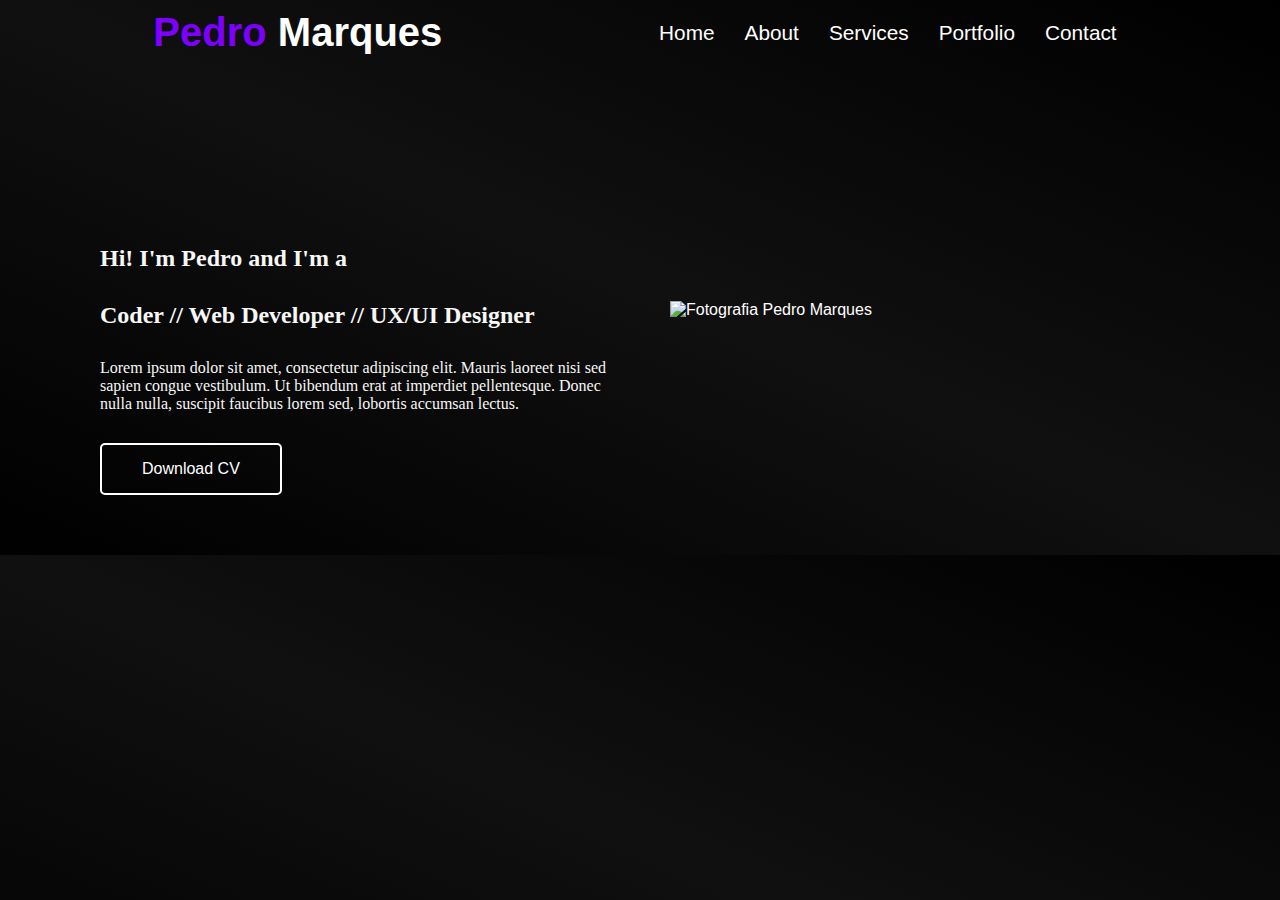
==== index.html @ 18a54204 "Website update, added imgs and a stylesheet" ====
<!DOCTYPE html>
<html lang="en">
<head>
    <meta charset="UTF-8">
    <meta http-equiv="X-UA-Compatible" content="ie=edge">
    <meta name="viewport" content="width=device-width, initial-scale=1.0">
    <link rel="stylesheet" href="assets/css/styles.css">
    <title>Portfolio Project</title>
</head>
<body>
    <header>
        <h1>Pedro <span>Marques</span></h1>
        <nav>
            <ul class="primary-nav">
                <li><a href="#home">Home</a></li>
                <li><a href="#about">About</a></li>
                <li><a href="#services">Services</a></li>
                <li><a href="#portfolio">Portfolio</a></li>
                <li><a href="#contact">Contact</a></li>
            </ul>
        </nav>
    </header>
    <section aria-label="section de download do currículo" class="section-div">
        <div>
            <h2>Hi! I'm Pedro and I'm a</h2>
            <h2 class="writing">Coder // Web Developer // UX/UI Designer</h2>
            <p>Lorem ipsum dolor sit amet, consectetur adipiscing elit. Mauris laoreet nisi sed sapien congue vestibulum. 
                Ut bibendum erat at imperdiet pellentesque. Donec nulla nulla, suscipit faucibus lorem sed, lobortis accumsan lectus.</p> 
            <a href="#">Download CV</a>   
        </div>
        <img src="assets/img/foto CV.png" alt="Fotografia Pedro Marques">
    </section>

    <script src="script.js"></script>
</body>
</html>
---- assets/css/styles.css ----
* {
    margin: 0;
    padding: 0;
    font-family: 'Poppins', sans-serif;
    box-sizing: border-box;
    list-style: none;
    text-decoration: none;
}

body {
    max-width: 1200px;
    margin: 0 auto;
    background: rgb(0,0,0);
    background: linear-gradient(to right top, rgba(0,0,0,1) 0%, rgba(16,16,16,1) 50%, rgba(0,0,0,1) 100%);
    color: #fff;
}

/* HEADER */

header{
    padding: 10px;
    display: flex;
    align-items: center;
    justify-content: space-around;
}

header h1 {
    color: rgb(125, 0, 255);
    font-size: 2.5rem;
}

header span {
    color: #fff;
}

header .primary-nav {
    display: flex;
    gap: 10px;
    align-items: center;

}

header .primary-nav li a {
    padding: 10px;
    color: #fff;
    font-size: 1.3rem;
}

/* CV DOWNLOAD */

.section-div {
    display: grid;
    grid-template-columns: 1fr 1fr;
    justify-content: space-around;
    align-items: center;
    gap: 60px;
    padding: 60px;
}

.section-div div {
margin-top: 120px;
align-self: start;
display: grid;
    gap: 30px;

}

.section-div div h2{
    font-family: 'Poppins';
    font-weight: 600;
    color: #f7f7f7;
}

.section-div div p{
    font-family: 'Poppins';
    font-weight: 200;
    color: #f7f7f7;
}

.section-div div a {
    justify-self: start;
    color: #fff;
    padding: 15px 40px;
    border-radius: 5px;
    border: 2px solid white;
}

.section-div img{
    max-width: 100%;
}
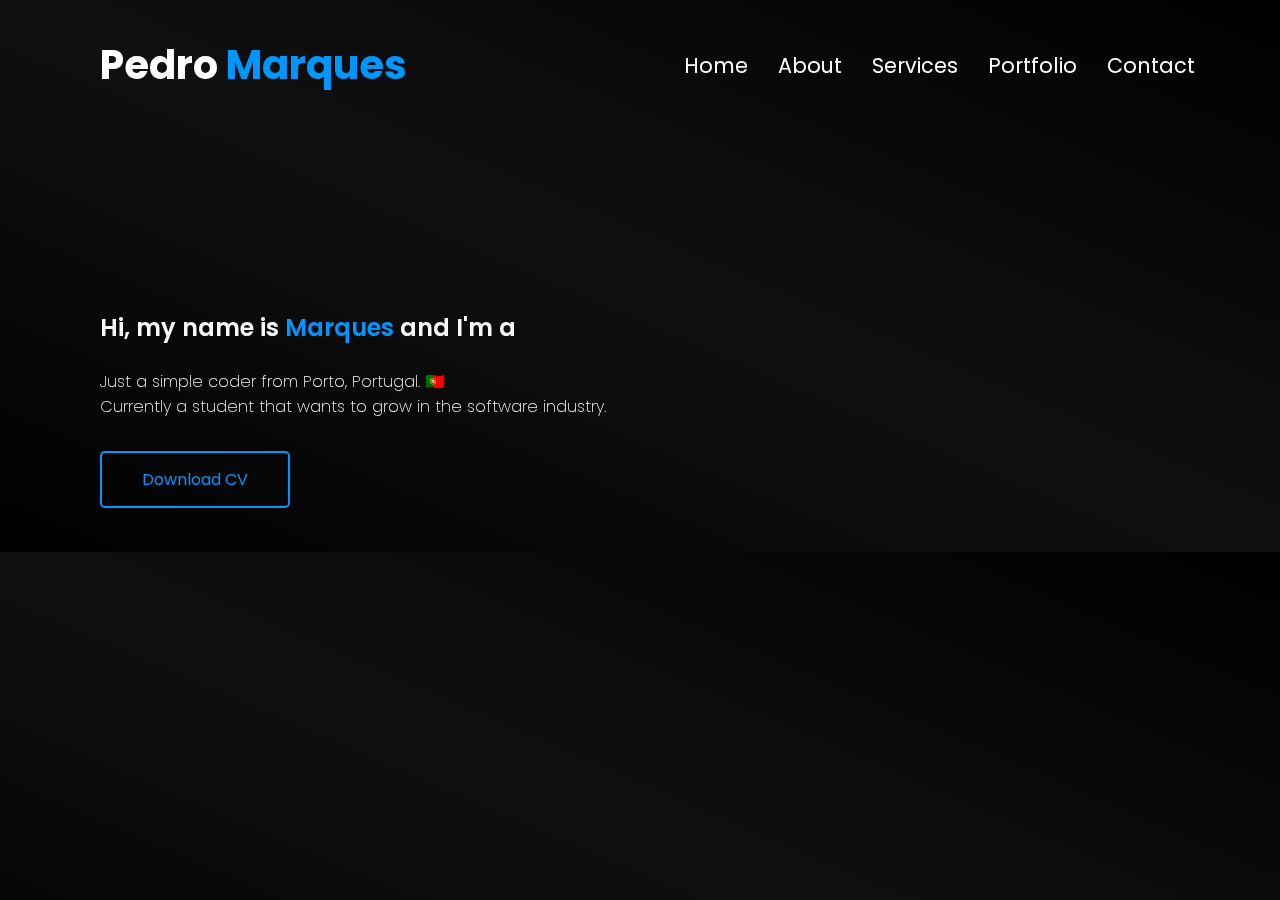
==== commit 7a5e5cf7: "updated website" ====
--- a/index.html
+++ b/index.html
@@ -8,6 +8,7 @@
     <title>Portfolio Project</title>
 </head>
 <body>
+<section class="hidden">
     <header>
         <h1>Pedro <span>Marques</span></h1>
         <nav>
@@ -20,17 +21,36 @@
             </ul>
         </nav>
     </header>
+<section>
+    <section class="hidden">
     <section aria-label="section de download do currículo" class="section-div">
         <div>
-            <h2>Hi! I'm Pedro and I'm a</h2>
-            <h2 class="writing">Coder // Web Developer // UX/UI Designer</h2>
-            <p>Lorem ipsum dolor sit amet, consectetur adipiscing elit. Mauris laoreet nisi sed sapien congue vestibulum. 
-                Ut bibendum erat at imperdiet pellentesque. Donec nulla nulla, suscipit faucibus lorem sed, lobortis accumsan lectus.</p> 
+            <h2>Hi, my name is <span>Marques</span> and I'm a</h2>
+            <span id="writing"></span>
+            <p>Just a simple coder from Porto, Portugal. 🇵🇹 <br>Currently a student that wants to grow in the software industry.</p> 
             <a href="#">Download CV</a>   
         </div>
-        <img src="assets/img/foto CV.png" alt="Fotografia Pedro Marques">
+        <img src="assets/img/foto CV.png" alt="">
+    </section>
+    </section>
+    
+    <section>
+        <div class="aboutme">
+        </div>
+        
     </section>
 
-    <script src="script.js"></script>
+    <script src="assets/js/script.js"></script>
+    <script src="https://unpkg.com/typed.js@2.0.16/dist/typed.umd.js"></script>
+    <script>
+        var typed = new Typed('#writing', {
+        // Waits 1000ms after typing "First"
+        strings: ['Junior FullStack Developer', 'Freelancer', 'Student'],
+        typeSpeed: 100,
+        backSpeed: 100,
+        backDelay: 2500,
+        loop: true,
+        });
+    </script>   
 </body>
 </html>--- a/assets/css/styles.css
+++ b/assets/css/styles.css
@@ -1,3 +1,5 @@
+@import url('https://fonts.googleapis.com/css2?family=Gabarito&family=Poppins&display=swap');
+
 * {
     margin: 0;
     padding: 0;
@@ -18,26 +20,25 @@
 /* HEADER */
 
 header{
-    padding: 10px;
+    padding: 35px;
     display: flex;
     align-items: center;
-    justify-content: space-around;
+    justify-content: space-between ;
 }
 
 header h1 {
-    color: rgb(125, 0, 255);
     font-size: 2.5rem;
+    margin-left: 25px;
 }
 
 header span {
-    color: #fff;
+    color: rgb(0, 150, 255);
 }
 
 header .primary-nav {
     display: flex;
     gap: 10px;
     align-items: center;
-
 }
 
 header .primary-nav li a {
@@ -46,7 +47,7 @@
     font-size: 1.3rem;
 }
 
-/* CV DOWNLOAD */
+/*SECTION DIV CV DOWNLOAD */
 
 .section-div {
     display: grid;
@@ -58,11 +59,10 @@
 }
 
 .section-div div {
-margin-top: 120px;
-align-self: start;
-display: grid;
+    margin-top: 120px;
+    align-self: start;
+    display: flexbox;
     gap: 30px;
-
 }
 
 .section-div div h2{
@@ -71,20 +71,69 @@
     color: #f7f7f7;
 }
 
+.section-div div span{
+    font-family: 'Poppins';
+    font-weight: 600;
+    font-size: 24px;
+    color: #f7f7f7;
+}
+
 .section-div div p{
     font-family: 'Poppins';
     font-weight: 200;
     color: #f7f7f7;
+    margin-top: 1.5rem;
+    margin-bottom: 3rem;
 }
 
 .section-div div a {
     justify-self: start;
-    color: #fff;
+    color: rgb(0, 150, 255);
     padding: 15px 40px;
     border-radius: 5px;
-    border: 2px solid white;
+    border: 2px solid rgb(0, 150, 255);
 }
 
 .section-div img{
-    max-width: 100%;
+    max-width: 120%;
+}
+
+.section-div div span{
+    color: rgb(0, 150, 255);
+}
+
+
+.hidden {
+    opacity: 0;
+    filter: blur(5px);
+    transform: translateX(-100%);
+    transition: all 1s;
+}
+
+.show{
+    opacity: 1;
+    filter: blur(0);
+    transform: translateX(0);
+}
+
+.o-caralho{
+    position: absolute;
+    top: 0;
+    left: 0;
+    width: 100vw;
+    height: 100vh;
+    background-color: #fff;
+    z-index: 998;
+}
+
+.o-caralho img{
+    width: 100%;
+    height: 100%;
+    z-index: 998;
+}
+
+.o-caralho h1{
+    position: absolute;
+    margin: auto;
+    z-index: 999;
 }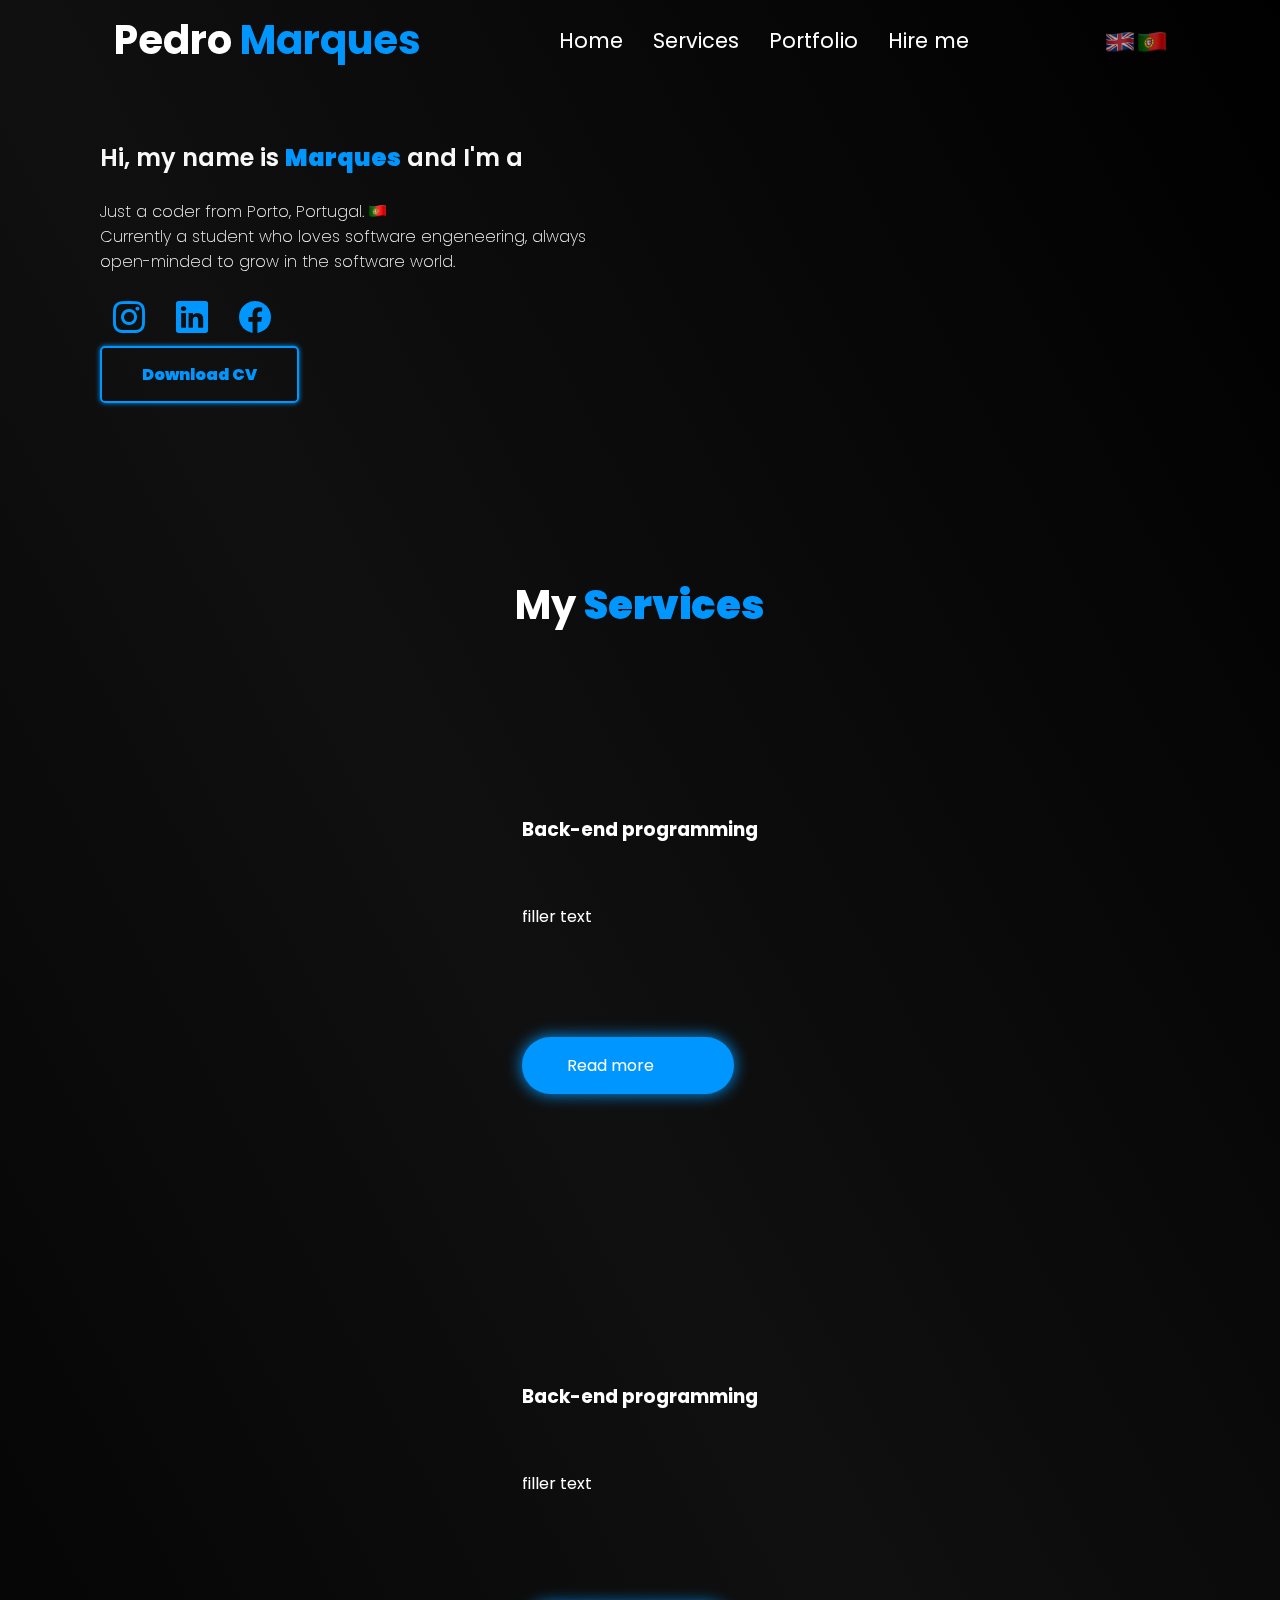
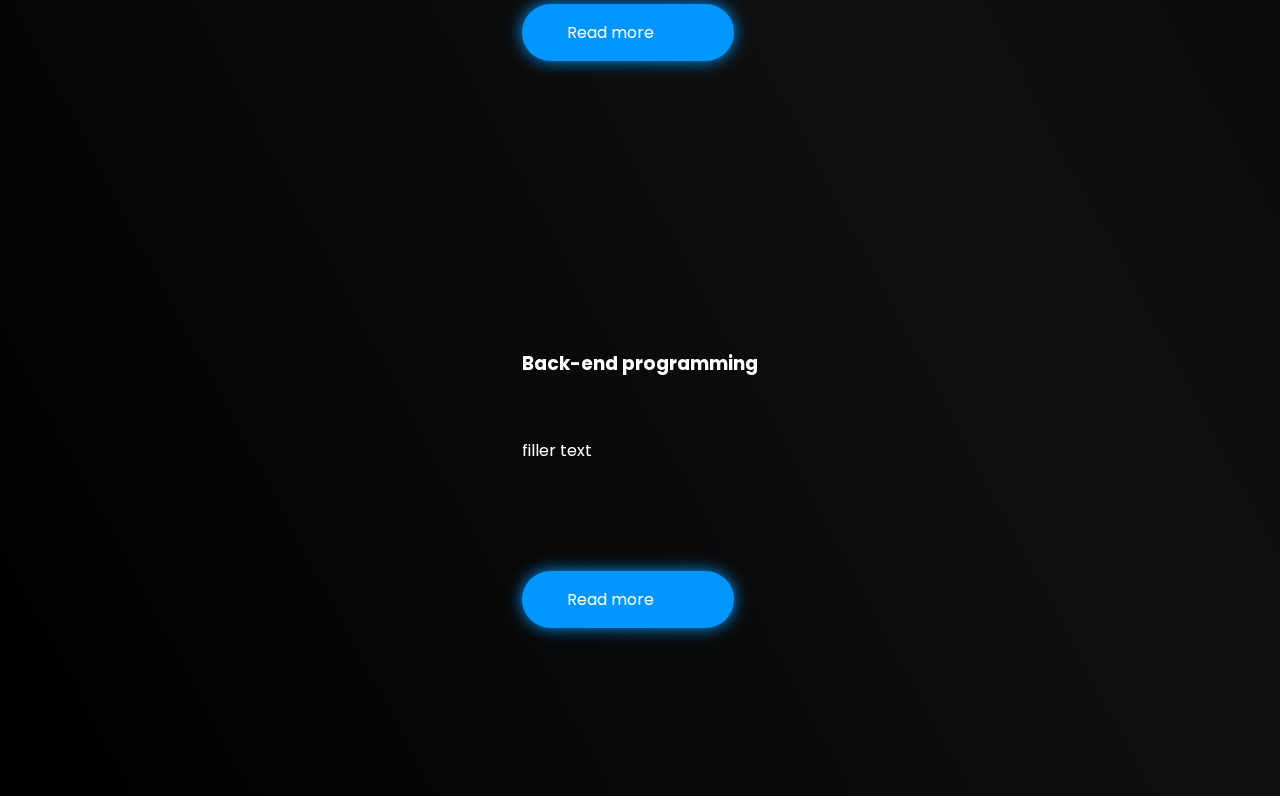
==== commit 376ec3e8: "finished hero section, started services section" ====
--- a/index.html
+++ b/index.html
@@ -5,39 +5,71 @@
     <meta http-equiv="X-UA-Compatible" content="ie=edge">
     <meta name="viewport" content="width=device-width, initial-scale=1.0">
     <link rel="stylesheet" href="assets/css/styles.css">
+    <link rel="stylesheet" href="https://cdn.jsdelivr.net/npm/bootstrap-icons@1.11.1/font/bootstrap-icons.css">
     <title>Portfolio Project</title>
 </head>
 <body>
 <section class="hidden">
     <header>
+        </div>  
         <h1>Pedro <span>Marques</span></h1>
         <nav>
             <ul class="primary-nav">
                 <li><a href="#home">Home</a></li>
-                <li><a href="#about">About</a></li>
                 <li><a href="#services">Services</a></li>
                 <li><a href="#portfolio">Portfolio</a></li>
-                <li><a href="#contact">Contact</a></li>
+                <li><a href="#hireme">Hire me</a></li>
             </ul>
         </nav>
+        <div class="lang">
+                <a href="index.html"><img class="flaggb" src="assets/img/flaguk.png" alt=""></a>
+                <a href="index.html"><img class="flagpt" src="assets/img/flagpt.png" alt=""></a>
+        </div>
     </header>
-<section>
     <section class="hidden">
-    <section aria-label="section de download do currículo" class="section-div">
-        <div>
-            <h2>Hi, my name is <span>Marques</span> and I'm a</h2>
-            <span id="writing"></span>
-            <p>Just a simple coder from Porto, Portugal. 🇵🇹 <br>Currently a student that wants to grow in the software industry.</p> 
-            <a href="#">Download CV</a>   
+        <section aria-label="section de download do currículo" class="section-div">
+            <div class="lefttext">
+                <h2>Hi, my name is <span>Marques</span> and I'm a</h2>
+                <span id="writing"></span>
+                <p>Just a coder from Porto, Portugal. <img src="assets/img/flagpt.png" alt="" class="flagpt">
+                <br>Currently a student who loves software engeneering, always open-minded to grow in the software world.</p>
+                <div class="socials">
+                    <a href=""><i style="font-size: 2rem;" class="bi bi-instagram"></i></a>
+                    <a href=""><i style="font-size: 2rem;" class="bi bi-linkedin"></i></a>
+                    <a href=""><i style="font-size: 2rem;" class="bi bi-facebook"></i></a>
+                </div>
+                <div class="cvdownload">
+                    <a href="#">Download CV</a>   
+                </div>
+            </div>
+            <img src="assets/img/foto CV.png" alt="">
+        </section>
+    </section>
+    <section class="hidden" id="services">
+        <h1>My <span>Services</span></h1>
+
+        <div class="services-container">
+            <div class="services-box">
+                <i class="bx bx-bar-chart-alt"></i>
+                <h3>Back-end programming</h3>
+                <p>filler text</p>
+                <a href="#" class="btn">Read more</a>
+            </div>
+            
+            <div class="services-box">
+                <i class="bx bx-bar-chart-alt"></i>
+                <h3>Back-end programming</h3>
+                <p>filler text</p>
+                <a href="#" class="btn">Read more</a>
+            </div>
+            
+            <div class="services-box">
+                <i class="bx bx-bar-chart-alt"></i>
+                <h3>Back-end programming</h3>
+                <p>filler text</p>
+                <a href="#" class="btn">Read more</a>
+            </div>
         </div>
-        <img src="assets/img/foto CV.png" alt="">
-    </section>
-    </section>
-    
-    <section>
-        <div class="aboutme">
-        </div>
-        
     </section>
 
     <script src="assets/js/script.js"></script>
--- a/assets/css/styles.css
+++ b/assets/css/styles.css
@@ -20,15 +20,36 @@
 /* HEADER */
 
 header{
-    padding: 35px;
+    padding: 10px;
     display: flex;
     align-items: center;
-    justify-content: space-between ;
-}
+    justify-content: space-around ;
+}
+
+.lang{
+    align-items: center;
+    justify-content: center;
+}
+
+.lang img {
+    margin-top: 10px;
+    height: 20px;
+}
+
+.lang a {
+    opacity: 70%;
+    transition: all 300ms;
+}
+
+.lang a:hover {
+    opacity: 100%;;
+    transition: all 300ms;
+}
+
+
 
 header h1 {
     font-size: 2.5rem;
-    margin-left: 25px;
 }
 
 header span {
@@ -56,15 +77,23 @@
     align-items: center;
     gap: 60px;
     padding: 60px;
-}
-
-.section-div div {
-    margin-top: 120px;
+    margin-bottom: 8rem;
+}
+
+.section-div .socials {
+    margin-top: 20px;
     align-self: start;
     display: flexbox;
     gap: 30px;
 }
 
+.section-div .cvdownload {
+    margin-top: 20px;
+    align-self: start;
+    display: flexbox;
+    gap: 30px;
+}
+
 .section-div div h2{
     font-family: 'Poppins';
     font-weight: 600;
@@ -78,20 +107,33 @@
     color: #f7f7f7;
 }
 
-.section-div div p{
+.section-div p{
     font-family: 'Poppins';
     font-weight: 200;
     color: #f7f7f7;
     margin-top: 1.5rem;
-    margin-bottom: 3rem;
-}
-
-.section-div div a {
+}
+
+.section-div div .flagpt{
+    height: 12px;
+}
+
+.section-div div .cvdownload a {
     justify-self: start;
     color: rgb(0, 150, 255);
     padding: 15px 40px;
     border-radius: 5px;
     border: 2px solid rgb(0, 150, 255);
+    font-weight: 900;
+    box-shadow: 0 0 5px rgb(0, 150, 255);
+}
+
+.socials a {
+    display: inline-flex ;
+    margin-left: 13px;
+    margin-right: 14px;
+    align-self: bottom;
+    color: rgb(0, 150, 255);
 }
 
 .section-div img{
@@ -100,12 +142,13 @@
 
 .section-div div span{
     color: rgb(0, 150, 255);
-}
-
-
+    font-weight: 900;
+}
+
+/* ANIMACAO DE APARECER E DESAPARECER */
 .hidden {
     opacity: 0;
-    filter: blur(5px);
+    filter: blur(15px);
     transform: translateX(-100%);
     transition: all 1s;
 }
@@ -113,27 +156,46 @@
 .show{
     opacity: 1;
     filter: blur(0);
-    transform: translateX(0);
-}
-
-.o-caralho{
-    position: absolute;
-    top: 0;
-    left: 0;
-    width: 100vw;
-    height: 100vh;
-    background-color: #fff;
-    z-index: 998;
-}
-
-.o-caralho img{
-    width: 100%;
-    height: 100%;
-    z-index: 998;
-}
-
-.o-caralho h1{
-    position: absolute;
-    margin: auto;
-    z-index: 999;
+    transform: translateX(0%);
+}
+
+/*SERVICES COLUNA*/
+
+#services div {
+    display: grid;
+    justify-self: center;
+    justify-content: center;
+    align-items: center;
+    gap: 60px;
+    padding: 60px;
+}
+
+#services h1{
+    font-family: 'Poppins';
+    font-size: 40px;
+    font-weight: bolder;
+    color: #fff;
+    text-align: center;
+}
+
+#services span{
+    font-family: 'Poppins';
+    font-weight: bolder;
+    font-size: 40px;
+    color: rgb(0, 150, 255);
+}
+
+#services .box{
+    border: 2px;
+    border-color: #f7f7f7;
+}
+
+.btn {
+    display: inline-block;
+    padding: 1rem 2.8rem;
+    background-color: rgb(0, 150, 255);
+    border-radius: 4rem;
+    box-shadow: 0 0 1rem rgb(0, 150, 255);
+    color: #fff;
+    margin: 3rem 1.5rem 3rem 0;
 }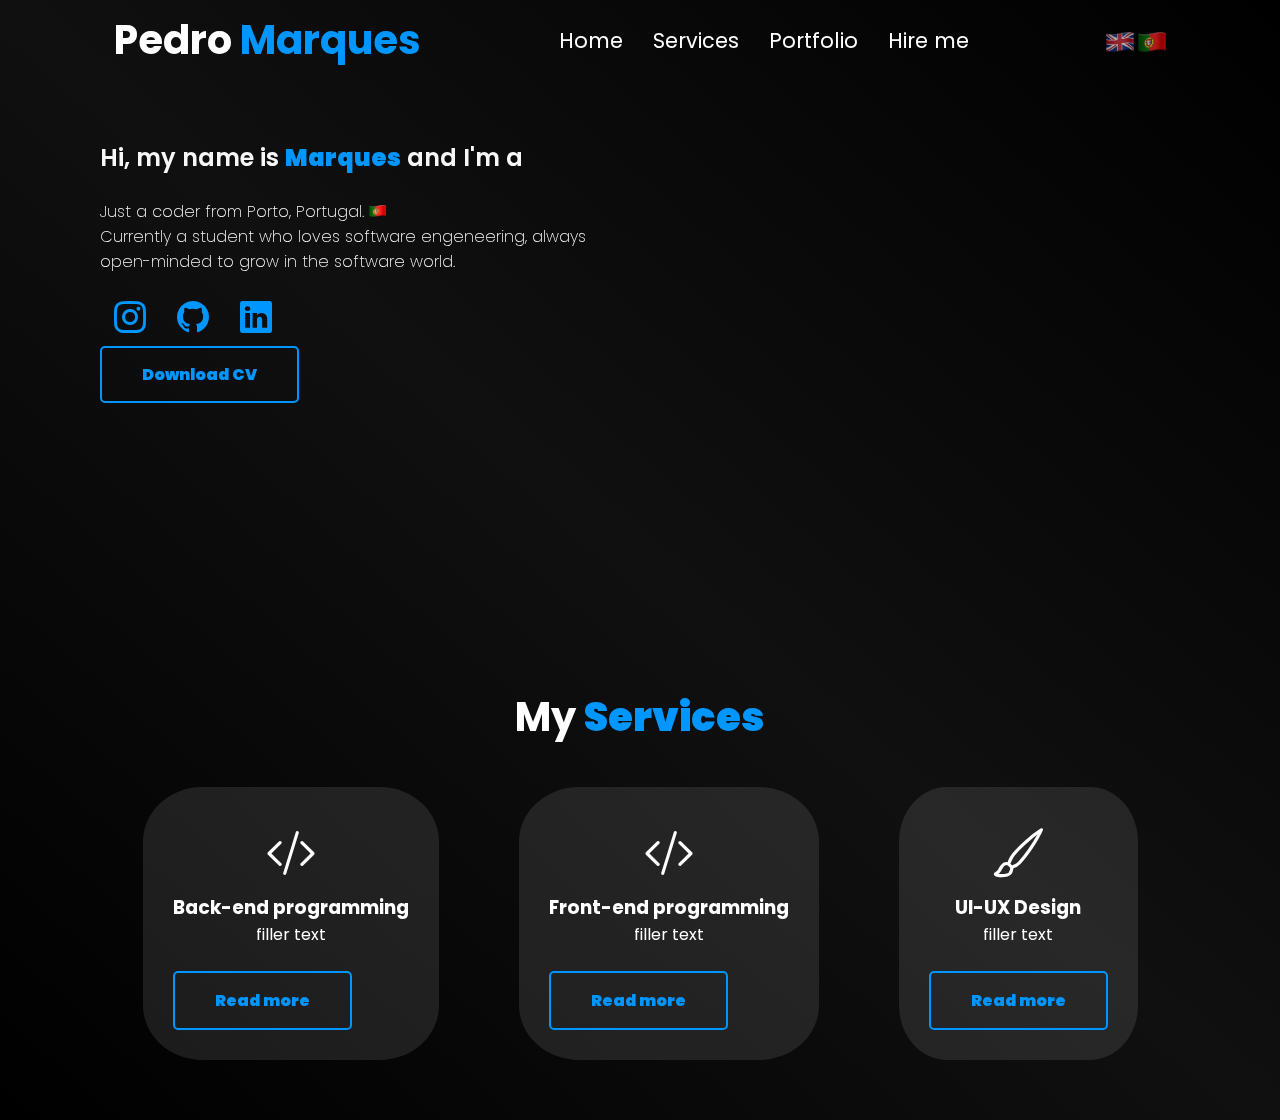
==== commit 491b828d: "new commit" ====
--- a/index.html
+++ b/index.html
@@ -34,9 +34,9 @@
                 <p>Just a coder from Porto, Portugal. <img src="assets/img/flagpt.png" alt="" class="flagpt">
                 <br>Currently a student who loves software engeneering, always open-minded to grow in the software world.</p>
                 <div class="socials">
-                    <a href=""><i style="font-size: 2rem;" class="bi bi-instagram"></i></a>
-                    <a href=""><i style="font-size: 2rem;" class="bi bi-linkedin"></i></a>
-                    <a href=""><i style="font-size: 2rem;" class="bi bi-facebook"></i></a>
+                    <a href=""><i class="bi bi-instagram"></i></a>
+                    <a href=""><i class="bi bi-github"></i></a>
+                    <a href=""><i class="bi bi-linkedin"></i></a>
                 </div>
                 <div class="cvdownload">
                     <a href="#">Download CV</a>   
@@ -50,22 +50,22 @@
 
         <div class="services-container">
             <div class="services-box">
-                <i class="bx bx-bar-chart-alt"></i>
+                <i class="bi bi-code-slash"></i>
                 <h3>Back-end programming</h3>
                 <p>filler text</p>
                 <a href="#" class="btn">Read more</a>
             </div>
             
             <div class="services-box">
-                <i class="bx bx-bar-chart-alt"></i>
-                <h3>Back-end programming</h3>
+                <i class="bi bi-code-slash"></i>
+                <h3>Front-end programming</h3>
                 <p>filler text</p>
                 <a href="#" class="btn">Read more</a>
             </div>
             
             <div class="services-box">
-                <i class="bx bx-bar-chart-alt"></i>
-                <h3>Back-end programming</h3>
+                <i class="bi bi-brush"></i>
+                <h3>UI-UX Design</h3>
                 <p>filler text</p>
                 <a href="#" class="btn">Read more</a>
             </div>
--- a/assets/css/styles.css
+++ b/assets/css/styles.css
@@ -66,6 +66,12 @@
     padding: 10px;
     color: #fff;
     font-size: 1.3rem;
+    transition: .3s;
+}
+
+header .primary-nav li a:hover {
+    color: rgb(0, 150, 255);
+    font-size: 1.5rem;
 }
 
 /*SECTION DIV CV DOWNLOAD */
@@ -77,7 +83,7 @@
     align-items: center;
     gap: 60px;
     padding: 60px;
-    margin-bottom: 8rem;
+    margin-bottom: 20vh;
 }
 
 .section-div .socials {
@@ -125,15 +131,23 @@
     border-radius: 5px;
     border: 2px solid rgb(0, 150, 255);
     font-weight: 900;
-    box-shadow: 0 0 5px rgb(0, 150, 255);
 }
 
 .socials a {
     display: inline-flex ;
-    margin-left: 13px;
-    margin-right: 14px;
+    margin-left: 14px;
+    margin-right: 13px;
     align-self: bottom;
     color: rgb(0, 150, 255);
+}
+
+.socials i{
+    font-size: 2rem;
+}
+
+.socials i:hover {
+    transition: .3s;
+    text-shadow: 1px 1px 10px rgb(0, 150, 255);
 }
 
 .section-div img{
@@ -161,14 +175,14 @@
 
 /*SERVICES COLUNA*/
 
-#services div {
-    display: grid;
+#services{
     justify-self: center;
     justify-content: center;
     align-items: center;
     gap: 60px;
     padding: 60px;
 }
+
 
 #services h1{
     font-family: 'Poppins';
@@ -176,6 +190,7 @@
     font-weight: bolder;
     color: #fff;
     text-align: center;
+    margin-bottom: 40px;
 }
 
 #services span{
@@ -190,12 +205,37 @@
     border-color: #f7f7f7;
 }
 
+.services-container{
+    display: flex;
+    justify-content: center;
+    align-items: center;
+    gap: 5rem;
+}
+
+.services-box{
+    padding: 30px;
+    display: grid ;
+    justify-items: center;
+    justify-content: center;
+    justify-self: center;
+    align-items: center;
+    border-radius: 20%;
+    background: rgba(255, 255, 255, 0.1)
+}
+
+.services-box p{
+    margin-bottom: 1.5rem;
+}
+
+.services-box i{
+    font-size: 50px;
+}
+
 .btn {
-    display: inline-block;
-    padding: 1rem 2.8rem;
-    background-color: rgb(0, 150, 255);
-    border-radius: 4rem;
-    box-shadow: 0 0 1rem rgb(0, 150, 255);
-    color: #fff;
-    margin: 3rem 1.5rem 3rem 0;
+    justify-self: start;
+    color: rgb(0, 150, 255);
+    padding: 15px 40px;
+    border-radius: 5px;
+    border: 2px solid rgb(0, 150, 255);
+    font-weight: 900;
 }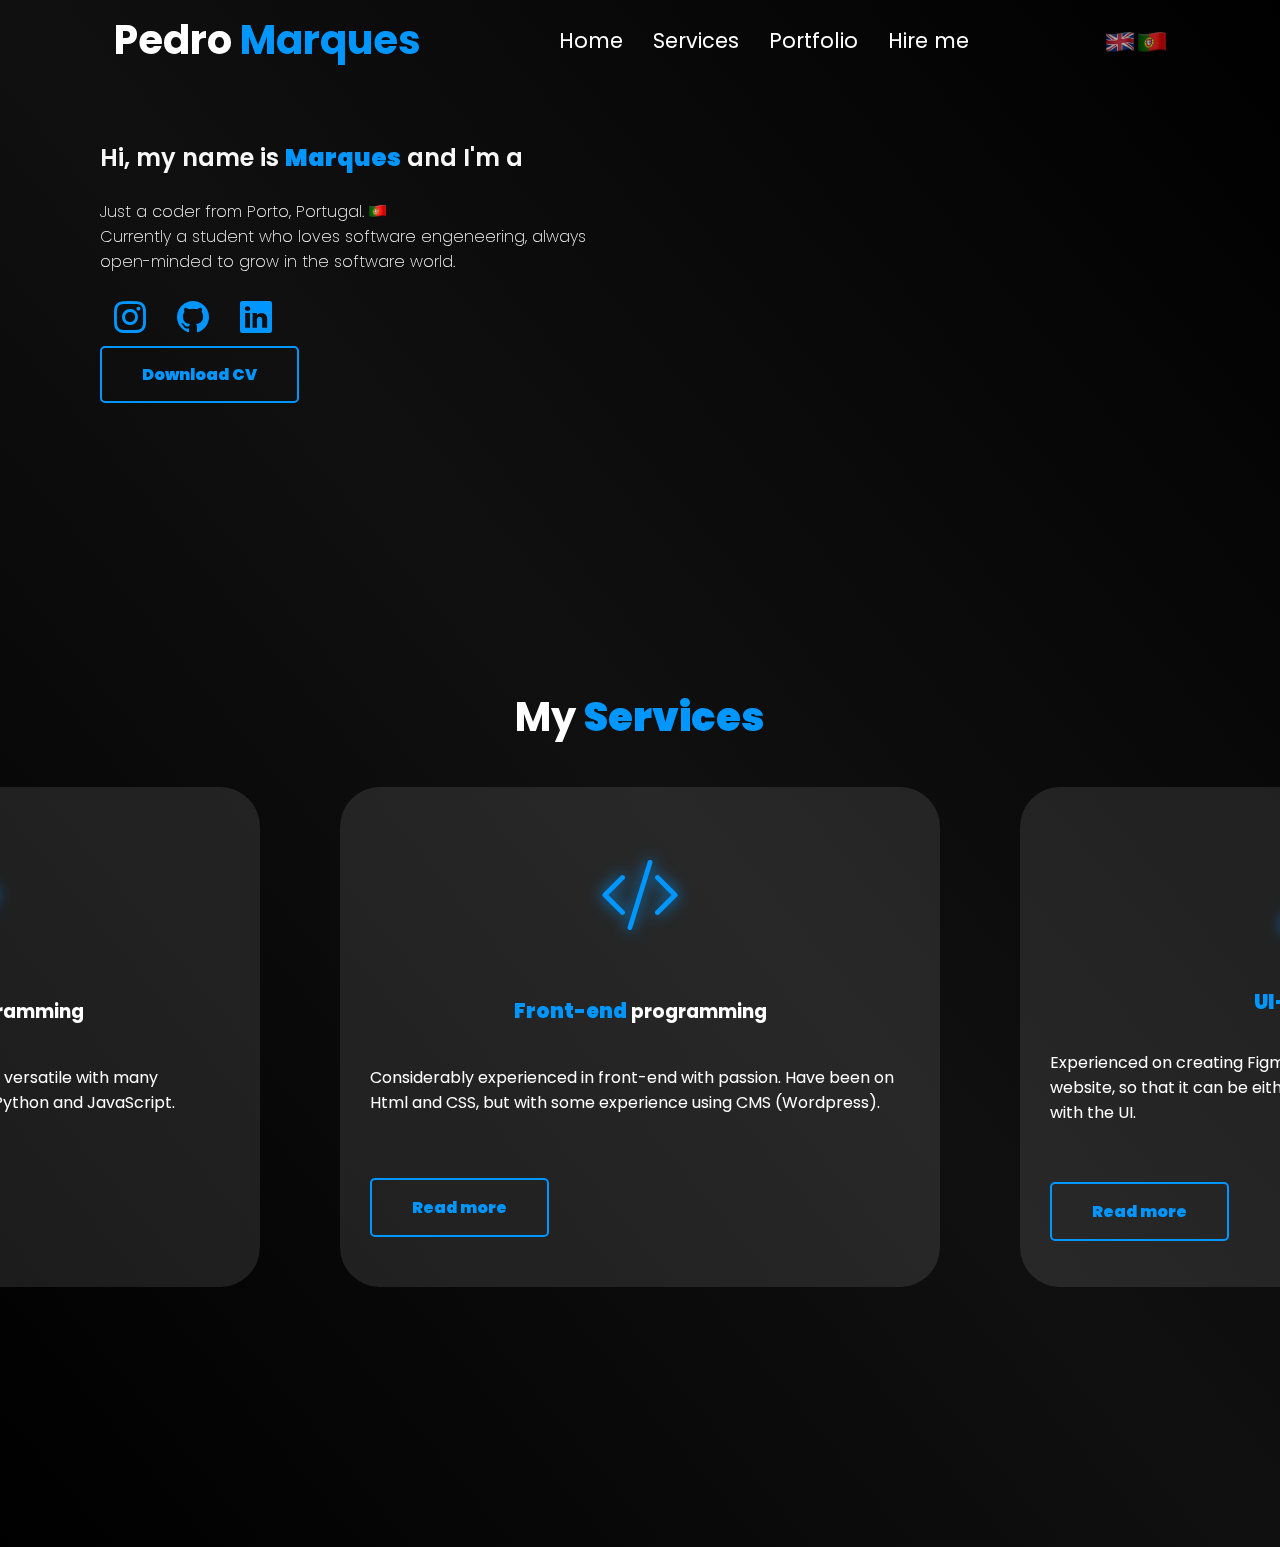
==== commit 6d7d851d: "completed services section, added cascade animation to services-box" ====
--- a/index.html
+++ b/index.html
@@ -45,28 +45,28 @@
             <img src="assets/img/foto CV.png" alt="">
         </section>
     </section>
-    <section class="hidden" id="services">
-        <h1>My <span>Services</span></h1>
+    <section id="services">
+        <h1>My <span class="services-span hidden">Services</span></h1>
 
         <div class="services-container">
-            <div class="services-box">
+            <div class="services-box hidden">
                 <i class="bi bi-code-slash"></i>
-                <h3>Back-end programming</h3>
-                <p>filler text</p>
+                <h3><span class="title-color">Back-end</span> programming</h3>
+                <p>New to this scene, still learning but very versatile with many languages. Currently working with C#, Python and JavaScript.</p>
                 <a href="#" class="btn">Read more</a>
             </div>
             
-            <div class="services-box">
+            <div class="services-box hidden">
                 <i class="bi bi-code-slash"></i>
-                <h3>Front-end programming</h3>
-                <p>filler text</p>
+                <h3><span class="title-color">Front-end</span> programming</h3>
+                <p>Considerably experienced in front-end with passion. Have been on Html and CSS, but with some experience using CMS (Wordpress).</p>
                 <a href="#" class="btn">Read more</a>
             </div>
             
-            <div class="services-box">
+            <div class="services-box hidden">
                 <i class="bi bi-brush"></i>
-                <h3>UI-UX Design</h3>
-                <p>filler text</p>
+                <h3><span class="title-color">UI-UX</span> Design</h3>
+                <p>Experienced on creating Figma, wireframes & mockups for your website, so that it can be either User friendly and also appelative with the UI.</p>
                 <a href="#" class="btn">Read more</a>
             </div>
         </div>
--- a/assets/css/styles.css
+++ b/assets/css/styles.css
@@ -162,8 +162,8 @@
 /* ANIMACAO DE APARECER E DESAPARECER */
 .hidden {
     opacity: 0;
-    filter: blur(15px);
-    transform: translateX(-100%);
+    filter: blur(10px);
+    transform: translateX(-25%);
     transition: all 1s;
 }
 
@@ -181,6 +181,7 @@
     align-items: center;
     gap: 60px;
     padding: 60px;
+    margin-bottom: 200px;
 }
 
 
@@ -193,7 +194,7 @@
     margin-bottom: 40px;
 }
 
-#services span{
+#services .services-span{
     font-family: 'Poppins';
     font-weight: bolder;
     font-size: 40px;
@@ -214,13 +215,25 @@
 
 .services-box{
     padding: 30px;
-    display: grid ;
+    height: 500px;
+    width: 600px;
+    display: grid;
     justify-items: center;
     justify-content: center;
     justify-self: center;
     align-items: center;
-    border-radius: 20%;
+    border-radius: 40px;
     background: rgba(255, 255, 255, 0.1)
+}
+
+.services-box:nth-child(2){
+    transition-delay: .5s;
+}
+.services-box:nth-child(3){
+    transition-delay: 1s;
+}
+.services-box:nth-child(4){
+    transition-delay: 1.5s;
 }
 
 .services-box p{
@@ -228,7 +241,16 @@
 }
 
 .services-box i{
-    font-size: 50px;
+    font-size: 80px;
+    color: rgb(0, 150, 255);
+    text-shadow: 0px 0px 15px rgb(0, 150, 255)  ;
+}
+
+.title-color{
+    font-family: 'Poppins';
+    font-weight: bolder;
+    font-size: 20px;
+    color: rgb(0, 150, 255);
 }
 
 .btn {
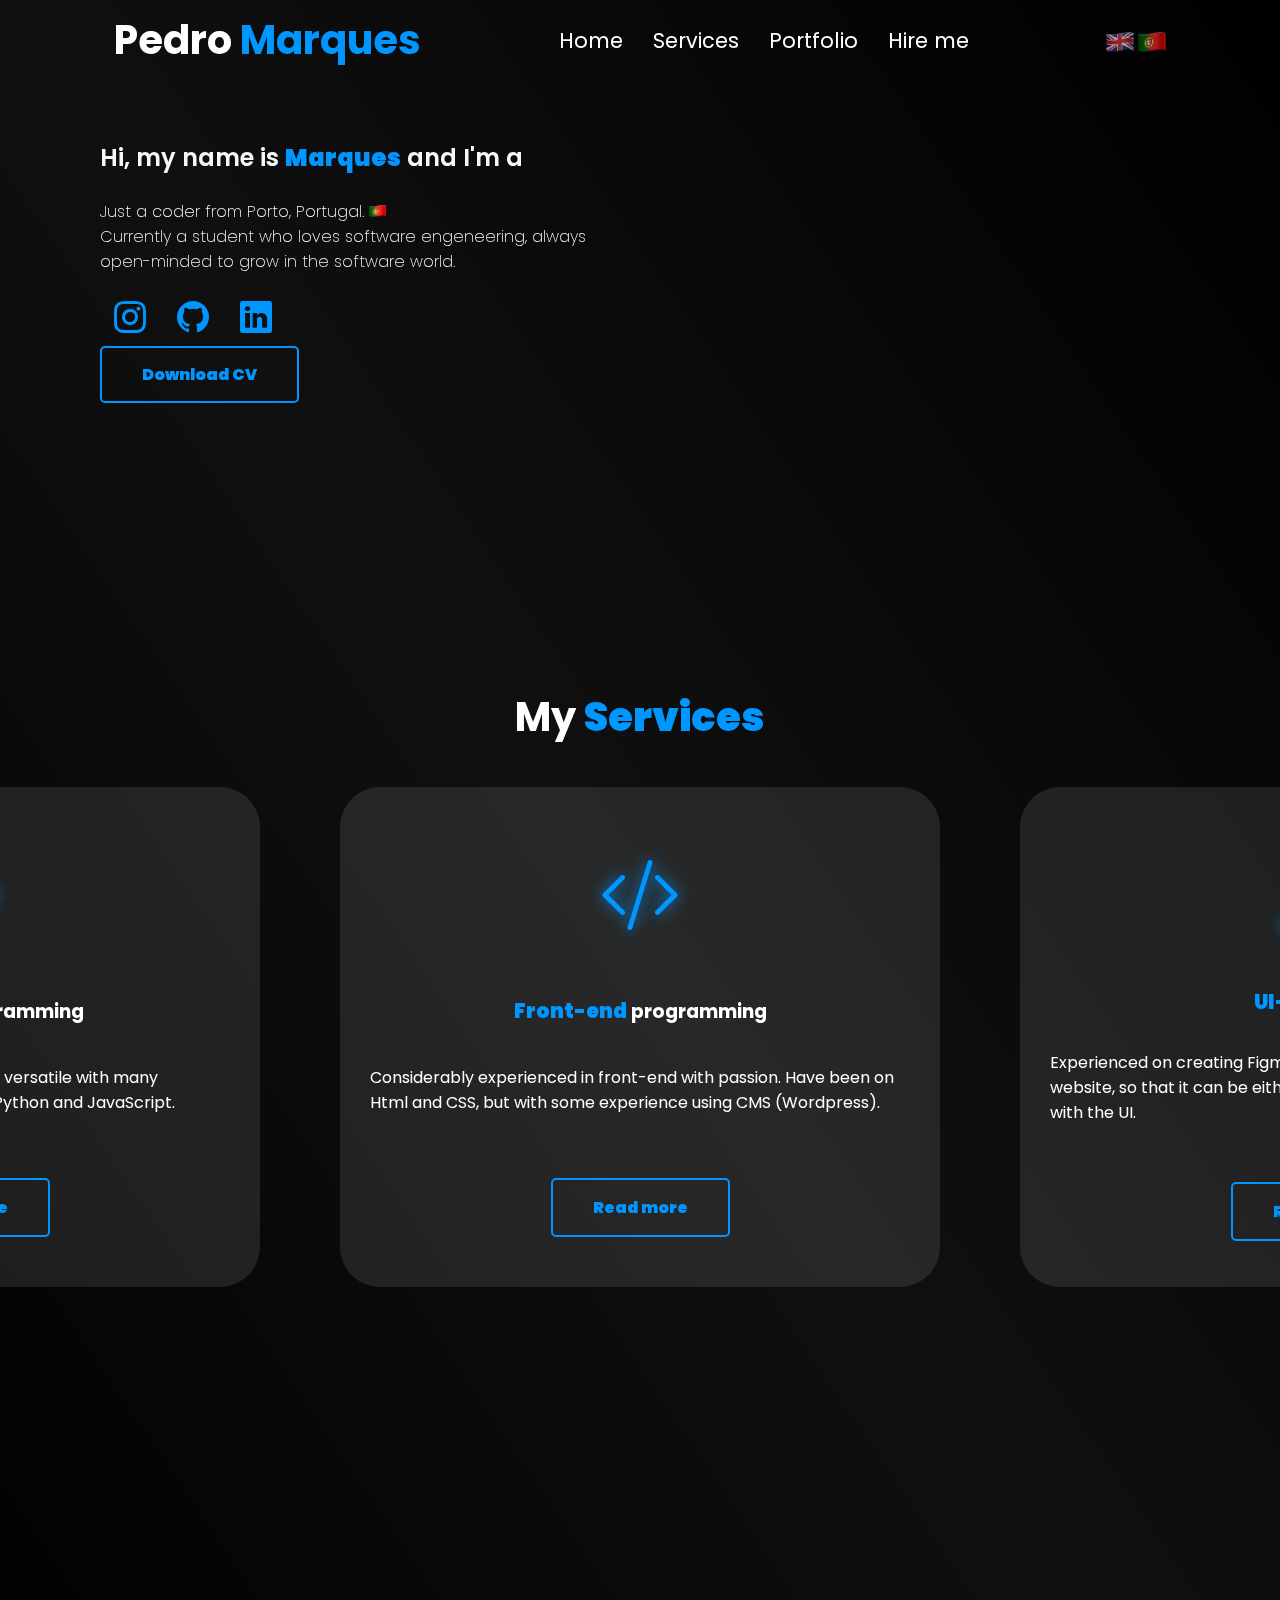
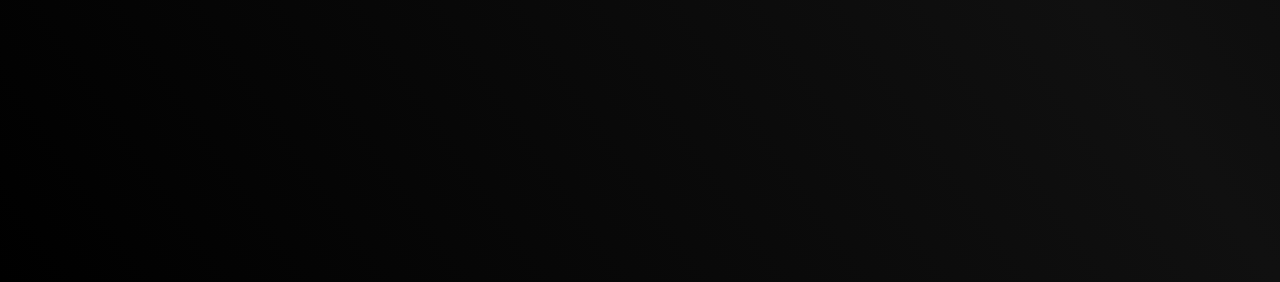
==== commit ece96bf8: "started portfolio section" ====
--- a/index.html
+++ b/index.html
@@ -72,6 +72,63 @@
         </div>
     </section>
 
+    <section class="hidden" id="portfolio">
+        <h1>My <span class="services-span hidden">Portfolio</span></h1>
+        <h2><span>Back-end</span> works</h2>
+        <div class="portfolio-container">
+            <div class="portfolio-box">
+
+            </div>
+
+            <div class="portfolio-box">
+
+            </div>
+
+            <div class="portfolio-box">
+
+            </div>
+            
+            <div class="portfolio-box">
+
+            </div>
+        <h2><span>Front-end</span> works</h2>
+        <div class="portfolio-container">
+            <div class="portfolio-box">
+
+            </div>
+
+            <div class="portfolio-box">
+
+            </div>
+
+            <div class="portfolio-box">
+
+            </div>
+            
+            <div class="portfolio-box">
+
+            </div>
+            
+        <h2><span>UI-UX Design</span> works</h2>
+        <div class="portfolio-container">
+            <div class="portfolio-box">
+
+            </div>
+
+            <div class="portfolio-box">
+
+            </div>
+
+            <div class="portfolio-box">
+
+            </div>
+            
+            <div class="portfolio-box">
+
+            </div>
+        </div>
+    </section>
+
     <script src="assets/js/script.js"></script>
     <script src="https://unpkg.com/typed.js@2.0.16/dist/typed.umd.js"></script>
     <script>
--- a/assets/css/styles.css
+++ b/assets/css/styles.css
@@ -133,11 +133,17 @@
     font-weight: 900;
 }
 
+.cvdownload a:hover {
+    transition: .3s;
+    text-shadow: 0px 0px 10px rgb(0, 150, 255);
+    box-shadow: 0px 0px 10px rgb(0, 150, 255);
+}
+
 .socials a {
     display: inline-flex ;
     margin-left: 14px;
     margin-right: 13px;
-    align-self: bottom;
+    align-self: bottom; 
     color: rgb(0, 150, 255);
 }
 
@@ -147,11 +153,18 @@
 
 .socials i:hover {
     transition: .3s;
-    text-shadow: 1px 1px 10px rgb(0, 150, 255);
+    text-shadow: 0px 0px 10px rgb(0, 150, 255);
 }
 
 .section-div img{
     max-width: 120%;
+    transition: all 1s;
+    scale: 100%;
+}
+
+.section-div img:hover{
+    transition: all 1s;
+    scale: 110%;
 }
 
 .section-div div span{
@@ -254,10 +267,44 @@
 }
 
 .btn {
-    justify-self: start;
+    justify-self: center;
     color: rgb(0, 150, 255);
     padding: 15px 40px;
     border-radius: 5px;
     border: 2px solid rgb(0, 150, 255);
     font-weight: 900;
+}
+
+#portfolio h1{
+    font-family: 'Poppins';
+    font-size: 40px;
+    font-weight: bolder;
+    color: #fff;
+    text-align: center;
+    margin-bottom: 40px;
+}
+
+#portfolio .services-span{
+    font-family: 'Poppins';
+    font-weight: bolder;
+    font-size: 40px;
+    color: rgb(0, 150, 255);
+}
+
+#portfolio{
+    display: column;
+}
+
+.portfolio-container{
+    display: flex;
+    gap: 20px;
+    align-content: center;
+    justify-content: center;
+}
+
+.portfolio-box{
+    height: 12.5rem;
+    width: 20rem;
+    border-radius: 10px;
+    background: #fff;
 }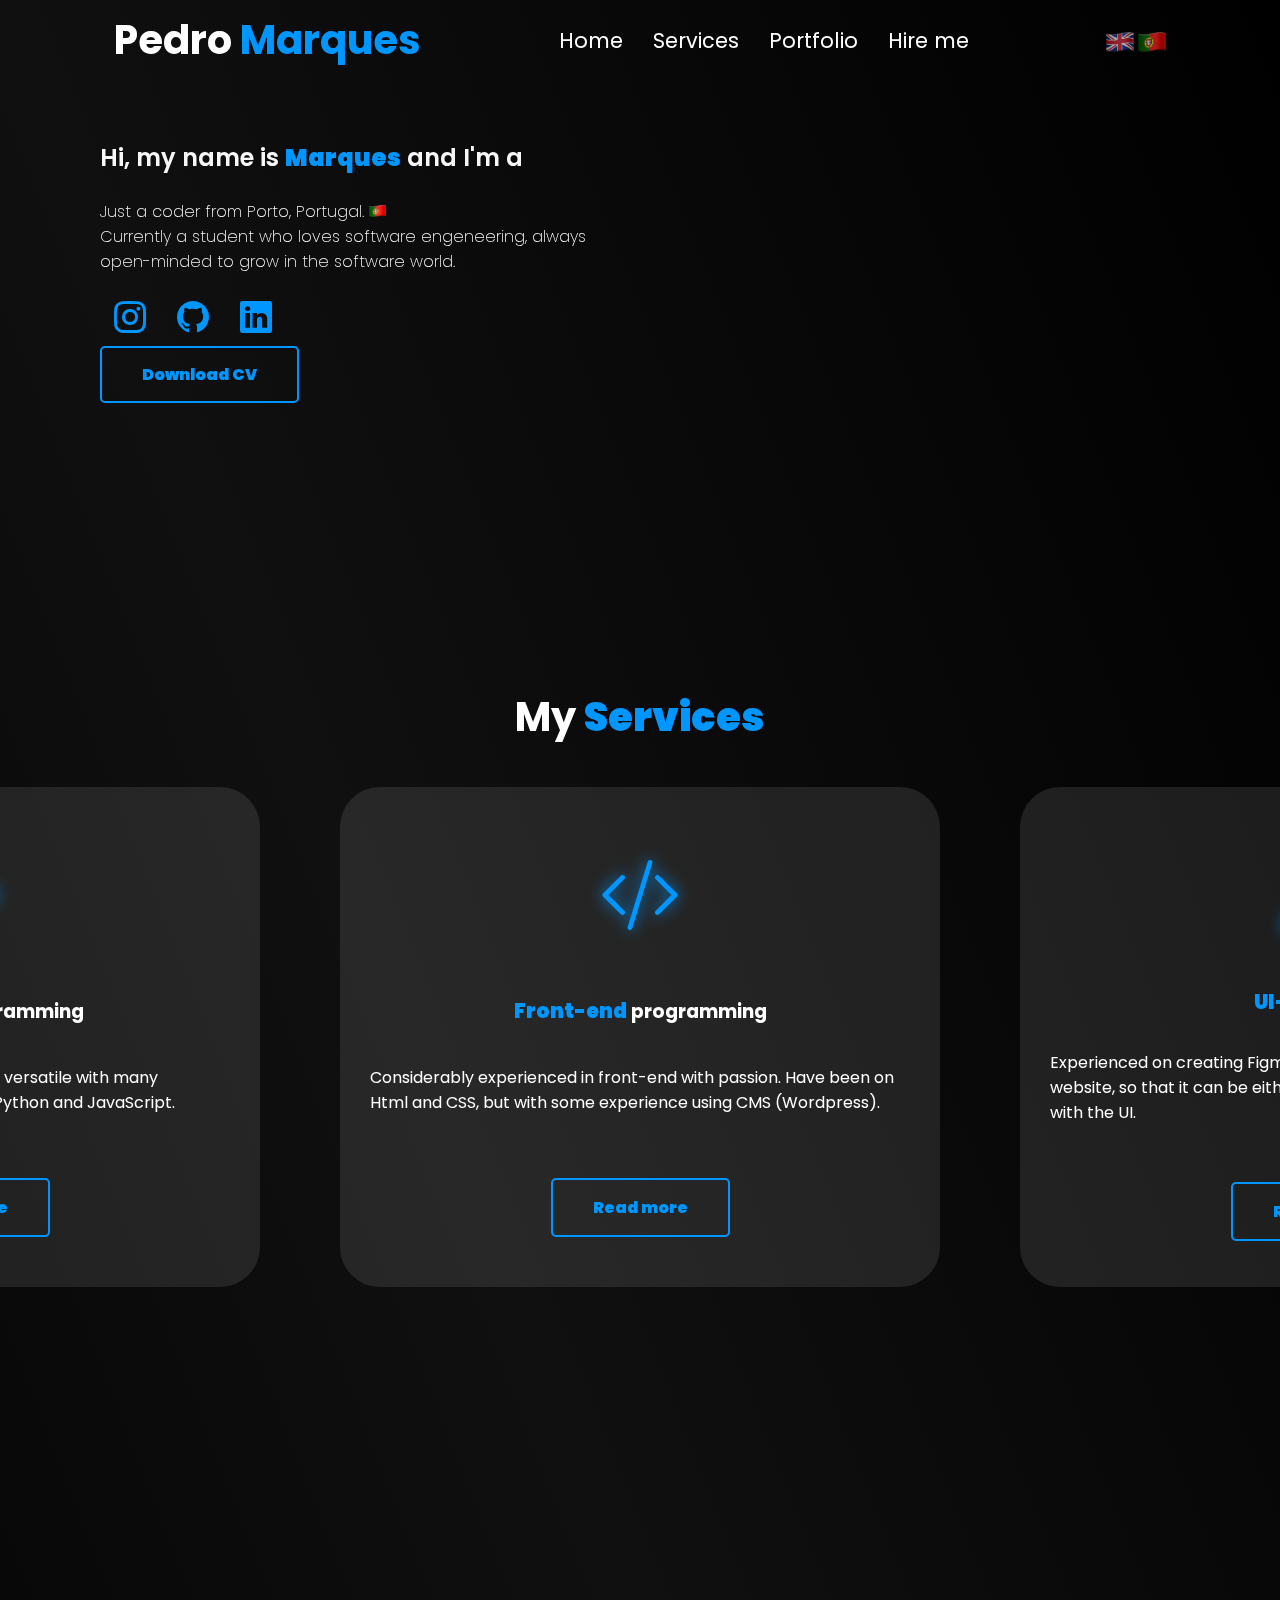
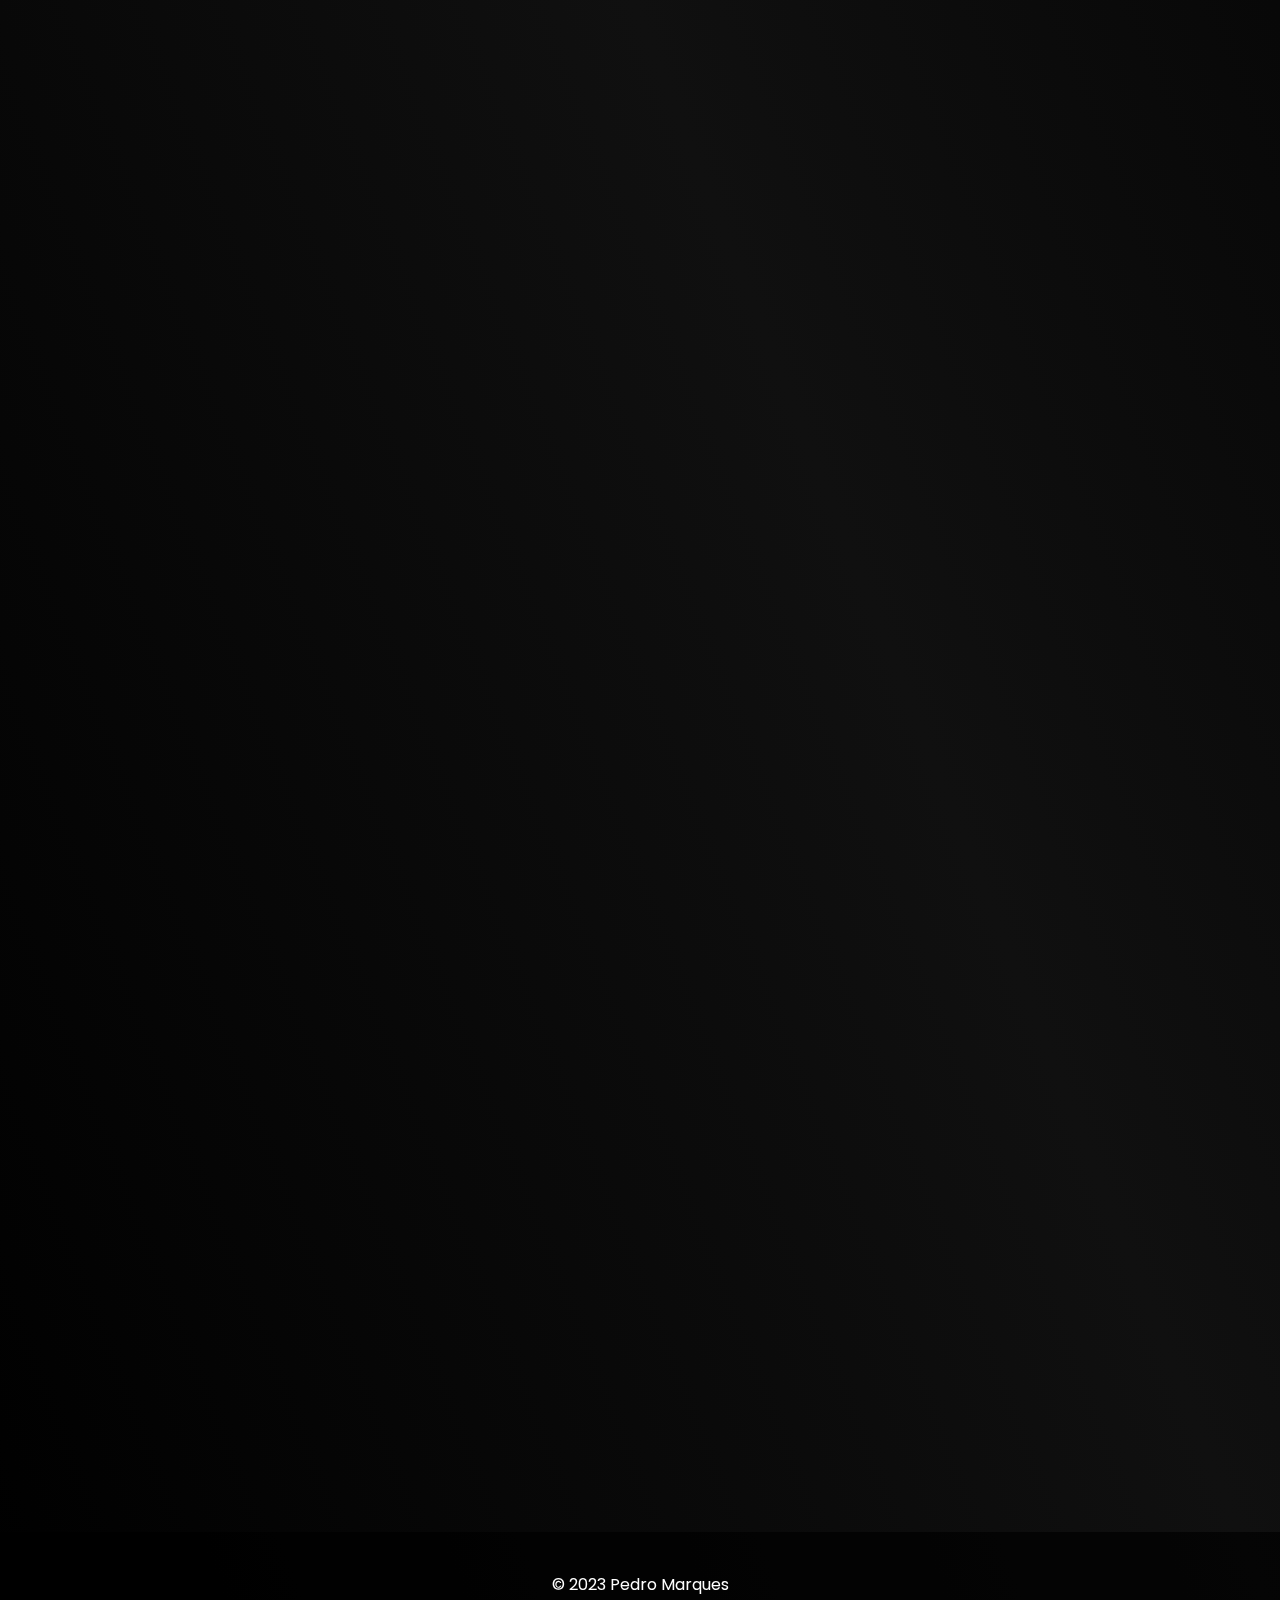
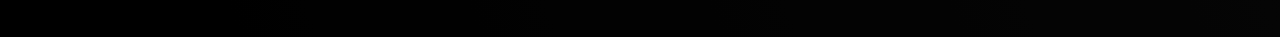
==== commit e170e205: "finished english frontpage" ====
--- a/index.html
+++ b/index.html
@@ -18,7 +18,7 @@
                 <li><a href="#home">Home</a></li>
                 <li><a href="#services">Services</a></li>
                 <li><a href="#portfolio">Portfolio</a></li>
-                <li><a href="#hireme">Hire me</a></li>
+                <li><a href="#hire">Hire me</a></li>
             </ul>
         </nav>
         <div class="lang">
@@ -74,61 +74,76 @@
 
     <section class="hidden" id="portfolio">
         <h1>My <span class="services-span hidden">Portfolio</span></h1>
-        <h2><span>Back-end</span> works</h2>
+        <h2><span>Back-end</span> works</h2><br>
         <div class="portfolio-container">
-            <div class="portfolio-box">
+            <div class="portfolio-box hidden">
 
             </div>
 
-            <div class="portfolio-box">
+            <div class="portfolio-box hidden">
 
             </div>
 
-            <div class="portfolio-box">
-
+            <div class="portfolio-box hidden">
+                
             </div>
-            
-            <div class="portfolio-box">
-
-            </div>
+        </div>
+        <br>
         <h2><span>Front-end</span> works</h2>
+        <br>
         <div class="portfolio-container">
-            <div class="portfolio-box">
-
+            <div class="portfolio-box hidden">
+                
             </div>
 
-            <div class="portfolio-box">
-
+            <div class="portfolio-box hidden">
+                
             </div>
 
-            <div class="portfolio-box">
-
+            <div class="portfolio-box hidden">
+                
             </div>
-            
-            <div class="portfolio-box">
-
-            </div>
-            
+        </div>
+        <br>
         <h2><span>UI-UX Design</span> works</h2>
+        <br>
         <div class="portfolio-container">
-            <div class="portfolio-box">
-
+            <div class="portfolio-box hidden">
+                
             </div>
 
-            <div class="portfolio-box">
-
+            <div class="portfolio-box hidden">
+                
             </div>
 
-            <div class="portfolio-box">
-
-            </div>
-            
-            <div class="portfolio-box">
-
+            <div class="portfolio-box hidden">
+                
             </div>
         </div>
     </section>
 
+    <section id="hire" class="hidden">
+        <h1><span class="services-span">Hire</span> me</h1>
+        <form action="/submit" method="post" class="contact-form">
+            <div class="input-container">
+                <input type="text" id="name" name="name" placeholder="Name" required>
+            </div>
+            <div class="input-container">
+                <input type="email" id="email" name="email" placeholder="E-mail" required>
+            </div>
+            <div class="input-container" style="flex-basis: 100%;">
+                <textarea id="message" name="message" rows="10" placeholder="Message" required></textarea>
+            </div>
+            <div class="input-container" style="flex-basis: 100%;">
+                <button type="submit">Submit</button>
+            </div>
+        </form>
+    </section>
+
+    <footer>
+        &copy; 2023 Pedro Marques
+    </footer>
+    
     <script src="assets/js/script.js"></script>
     <script src="https://unpkg.com/typed.js@2.0.16/dist/typed.umd.js"></script>
     <script>
@@ -140,6 +155,6 @@
         backDelay: 2500,
         loop: true,
         });
-    </script>   
+    </script>
 </body>
 </html>--- a/assets/css/styles.css
+++ b/assets/css/styles.css
@@ -1,310 +1,413 @@
-@import url('https://fonts.googleapis.com/css2?family=Gabarito&family=Poppins&display=swap');
+@import url("https://fonts.googleapis.com/css2?family=Gabarito&family=Poppins&display=swap");
 
 * {
-    margin: 0;
-    padding: 0;
-    font-family: 'Poppins', sans-serif;
-    box-sizing: border-box;
-    list-style: none;
-    text-decoration: none;
+  margin: 0;
+  padding: 0;
+  font-family: "Poppins", sans-serif;
+  box-sizing: border-box;
+  list-style: none;
+  text-decoration: none;
 }
 
 body {
-    max-width: 1200px;
-    margin: 0 auto;
-    background: rgb(0,0,0);
-    background: linear-gradient(to right top, rgba(0,0,0,1) 0%, rgba(16,16,16,1) 50%, rgba(0,0,0,1) 100%);
-    color: #fff;
+  max-width: 1200px;
+  margin: 0 auto;
+  background: rgb(0, 0, 0);
+  background: linear-gradient(
+    to right top,
+    rgba(0, 0, 0, 1) 0%,
+    rgba(16, 16, 16, 1) 50%,
+    rgba(0, 0, 0, 1) 100%
+  );
+  color: #fff;
 }
 
 /* HEADER */
 
-header{
-    padding: 10px;
-    display: flex;
-    align-items: center;
-    justify-content: space-around ;
-}
-
-.lang{
-    align-items: center;
-    justify-content: center;
+header {
+  padding: 10px;
+  display: flex;
+  align-items: center;
+  justify-content: space-around;
+}
+
+.lang {
+  align-items: center;
+  justify-content: center;
 }
 
 .lang img {
-    margin-top: 10px;
-    height: 20px;
+  margin-top: 10px;
+  height: 20px;
 }
 
 .lang a {
-    opacity: 70%;
-    transition: all 300ms;
+  opacity: 70%;
+  transition: all 300ms;
 }
 
 .lang a:hover {
-    opacity: 100%;;
-    transition: all 300ms;
-}
-
-
+  opacity: 100%;
+  transition: all 300ms;
+}
 
 header h1 {
-    font-size: 2.5rem;
+  font-size: 2.5rem;
 }
 
 header span {
-    color: rgb(0, 150, 255);
+  color: rgb(0, 150, 255);
 }
 
 header .primary-nav {
-    display: flex;
-    gap: 10px;
-    align-items: center;
+  display: flex;
+  gap: 10px;
+  align-items: center;
 }
 
 header .primary-nav li a {
-    padding: 10px;
-    color: #fff;
-    font-size: 1.3rem;
-    transition: .3s;
+  padding: 10px;
+  color: #fff;
+  font-size: 1.3rem;
+  transition: 0.3s;
 }
 
 header .primary-nav li a:hover {
-    color: rgb(0, 150, 255);
-    font-size: 1.5rem;
+  color: rgb(0, 150, 255);
+  font-size: 1.5rem;
 }
 
 /*SECTION DIV CV DOWNLOAD */
 
 .section-div {
-    display: grid;
-    grid-template-columns: 1fr 1fr;
-    justify-content: space-around;
-    align-items: center;
-    gap: 60px;
-    padding: 60px;
-    margin-bottom: 20vh;
+  display: grid;
+  grid-template-columns: 1fr 1fr;
+  justify-content: space-around;
+  align-items: center;
+  gap: 60px;
+  padding: 60px;
+  margin-bottom: 20vh;
 }
 
 .section-div .socials {
-    margin-top: 20px;
-    align-self: start;
-    display: flexbox;
-    gap: 30px;
+  margin-top: 20px;
+  align-self: start;
+  display: flexbox;
+  gap: 30px;
 }
 
 .section-div .cvdownload {
-    margin-top: 20px;
-    align-self: start;
-    display: flexbox;
-    gap: 30px;
-}
-
-.section-div div h2{
-    font-family: 'Poppins';
-    font-weight: 600;
-    color: #f7f7f7;
-}
-
-.section-div div span{
-    font-family: 'Poppins';
-    font-weight: 600;
-    font-size: 24px;
-    color: #f7f7f7;
-}
-
-.section-div p{
-    font-family: 'Poppins';
-    font-weight: 200;
-    color: #f7f7f7;
-    margin-top: 1.5rem;
-}
-
-.section-div div .flagpt{
-    height: 12px;
+  margin-top: 20px;
+  align-self: start;
+  display: flexbox;
+  gap: 30px;
+}
+
+.section-div div h2 {
+  font-family: "Poppins";
+  font-weight: 600;
+  color: #f7f7f7;
+}
+
+.section-div div span {
+  font-family: "Poppins";
+  font-weight: 600;
+  font-size: 24px;
+  color: #f7f7f7;
+}
+
+.section-div p {
+  font-family: "Poppins";
+  font-weight: 200;
+  color: #f7f7f7;
+  margin-top: 1.5rem;
+}
+
+.section-div div .flagpt {
+  height: 12px;
 }
 
 .section-div div .cvdownload a {
-    justify-self: start;
-    color: rgb(0, 150, 255);
-    padding: 15px 40px;
-    border-radius: 5px;
-    border: 2px solid rgb(0, 150, 255);
-    font-weight: 900;
+  justify-self: start;
+  color: rgb(0, 150, 255);
+  padding: 15px 40px;
+  border-radius: 5px;
+  border: 2px solid rgb(0, 150, 255);
+  font-weight: 900;
 }
 
 .cvdownload a:hover {
-    transition: .3s;
-    text-shadow: 0px 0px 10px rgb(0, 150, 255);
-    box-shadow: 0px 0px 10px rgb(0, 150, 255);
+  transition: 0.3s;
+  text-shadow: 0px 0px 10px rgb(0, 150, 255);
+  box-shadow: 0px 0px 10px rgb(0, 150, 255);
 }
 
 .socials a {
-    display: inline-flex ;
-    margin-left: 14px;
-    margin-right: 13px;
-    align-self: bottom; 
-    color: rgb(0, 150, 255);
-}
-
-.socials i{
-    font-size: 2rem;
+  display: inline-flex;
+  margin-left: 14px;
+  margin-right: 13px;
+  align-self: bottom;
+  color: rgb(0, 150, 255);
+}
+
+.socials i {
+  font-size: 2rem;
 }
 
 .socials i:hover {
-    transition: .3s;
-    text-shadow: 0px 0px 10px rgb(0, 150, 255);
-}
-
-.section-div img{
-    max-width: 120%;
-    transition: all 1s;
-    scale: 100%;
-}
-
-.section-div img:hover{
-    transition: all 1s;
-    scale: 110%;
-}
-
-.section-div div span{
-    color: rgb(0, 150, 255);
-    font-weight: 900;
+  transition: 0.3s;
+  text-shadow: 0px 0px 10px rgb(0, 150, 255);
+}
+
+.section-div img {
+  max-width: 120%;
+  transition: all 1s;
+  scale: 100%;
+}
+
+.section-div img:hover {
+  transition: all 1s;
+  scale: 110%;
+}
+
+.section-div div span {
+  color: rgb(0, 150, 255);
+  font-weight: 900;
 }
 
 /* ANIMACAO DE APARECER E DESAPARECER */
 .hidden {
-    opacity: 0;
-    filter: blur(10px);
-    transform: translateX(-25%);
-    transition: all 1s;
-}
-
-.show{
-    opacity: 1;
-    filter: blur(0);
-    transform: translateX(0%);
+  opacity: 0;
+  filter: blur(10px);
+  transform: translateX(-25%);
+  transition: all 1s;
+}
+
+.show {
+  opacity: 1;
+  filter: blur(0);
+  transform: translateX(0%);
 }
 
 /*SERVICES COLUNA*/
 
-#services{
-    justify-self: center;
-    justify-content: center;
-    align-items: center;
-    gap: 60px;
-    padding: 60px;
-    margin-bottom: 200px;
-}
-
-
-#services h1{
-    font-family: 'Poppins';
-    font-size: 40px;
-    font-weight: bolder;
-    color: #fff;
-    text-align: center;
-    margin-bottom: 40px;
-}
-
-#services .services-span{
-    font-family: 'Poppins';
-    font-weight: bolder;
-    font-size: 40px;
-    color: rgb(0, 150, 255);
-}
-
-#services .box{
-    border: 2px;
-    border-color: #f7f7f7;
-}
-
-.services-container{
-    display: flex;
-    justify-content: center;
-    align-items: center;
-    gap: 5rem;
-}
-
-.services-box{
-    padding: 30px;
-    height: 500px;
-    width: 600px;
-    display: grid;
-    justify-items: center;
-    justify-content: center;
-    justify-self: center;
-    align-items: center;
-    border-radius: 40px;
-    background: rgba(255, 255, 255, 0.1)
-}
-
-.services-box:nth-child(2){
-    transition-delay: .5s;
-}
-.services-box:nth-child(3){
-    transition-delay: 1s;
-}
-.services-box:nth-child(4){
-    transition-delay: 1.5s;
-}
-
-.services-box p{
-    margin-bottom: 1.5rem;
-}
-
-.services-box i{
-    font-size: 80px;
-    color: rgb(0, 150, 255);
-    text-shadow: 0px 0px 15px rgb(0, 150, 255)  ;
-}
-
-.title-color{
-    font-family: 'Poppins';
-    font-weight: bolder;
-    font-size: 20px;
-    color: rgb(0, 150, 255);
+#services {
+  justify-self: center;
+  justify-content: center;
+  align-items: center;
+  gap: 60px;
+  padding: 60px;
+  margin-bottom: 200px;
+}
+
+#services h1 {
+  font-family: "Poppins";
+  font-size: 40px;
+  font-weight: bolder;
+  color: #fff;
+  text-align: center;
+  margin-bottom: 40px;
+}
+
+#services .services-span {
+  font-family: "Poppins";
+  font-weight: bolder;
+  font-size: 40px;
+  color: rgb(0, 150, 255);
+}
+
+#services .box {
+  border: 2px;
+  border-color: #f7f7f7;
+}
+
+.services-container {
+  display: flex;
+  justify-content: center;
+  align-items: center;
+  gap: 5rem;
+  margin-bottom: 50px;
+}
+
+.services-box {
+  padding: 30px;
+  height: 500px;
+  width: 600px;
+  display: grid;
+  justify-items: center;
+  justify-content: center;
+  justify-self: center;
+  align-items: center;
+  border-radius: 40px;
+  background: rgba(255, 255, 255, 0.1);
+}
+
+.services-box:nth-child(2) {
+  transition-delay: 0.5s;
+}
+.services-box:nth-child(3) {
+  transition-delay: 1s;
+}
+.services-box:nth-child(4) {
+  transition-delay: 1.5s;
+}
+
+.services-box p {
+  margin-bottom: 1.5rem;
+}
+
+.services-box i {
+  font-size: 80px;
+  color: rgb(0, 150, 255);
+  text-shadow: 0px 0px 15px rgb(0, 150, 255);
+}
+
+.title-color {
+  font-family: "Poppins";
+  font-weight: bolder;
+  font-size: 20px;
+  color: rgb(0, 150, 255);
 }
 
 .btn {
-    justify-self: center;
-    color: rgb(0, 150, 255);
-    padding: 15px 40px;
-    border-radius: 5px;
-    border: 2px solid rgb(0, 150, 255);
-    font-weight: 900;
-}
-
-#portfolio h1{
-    font-family: 'Poppins';
-    font-size: 40px;
-    font-weight: bolder;
-    color: #fff;
-    text-align: center;
-    margin-bottom: 40px;
-}
-
-#portfolio .services-span{
-    font-family: 'Poppins';
-    font-weight: bolder;
-    font-size: 40px;
-    color: rgb(0, 150, 255);
-}
-
-#portfolio{
-    display: column;
-}
-
-.portfolio-container{
-    display: flex;
-    gap: 20px;
-    align-content: center;
-    justify-content: center;
-}
-
-.portfolio-box{
-    height: 12.5rem;
-    width: 20rem;
-    border-radius: 10px;
-    background: #fff;
-}+  justify-self: center;
+  color: rgb(0, 150, 255);
+  padding: 15px 40px;
+  border-radius: 5px;
+  border: 2px solid rgb(0, 150, 255);
+  font-weight: 900;
+}
+
+.btn:hover {
+  transition: 0.3s;
+  text-shadow: 0px 0px 10px rgb(0, 150, 255);
+  box-shadow: 0px 0px 10px rgb(0, 150, 255);
+}
+
+#portfolio {
+  margin-bottom: 100px;
+}
+
+#portfolio h1 {
+  font-family: "Poppins";
+  font-size: 40px;
+  font-weight: bolder;
+  color: #fff;
+  text-align: center;
+  margin-bottom: 40px;
+}
+
+#portfolio .services-span {
+  font-family: "Poppins";
+  font-weight: bolder;
+  font-size: 40px;
+  color: rgb(0, 150, 255);
+}
+
+#portfolio span {
+  font-family: "Poppins";
+  font-weight: bolder;
+  font-size: 24px;
+  color: rgb(0, 150, 255);
+}
+
+.portfolio-container {
+  display: flex;
+  gap: 20px;
+  align-content: center;
+  justify-content: center;
+}
+
+.portfolio-box {
+  height: 12.5rem;
+  width: 20rem;
+  border-radius: 10px;
+  background: linear-gradient(
+    to right top,
+    rgba(16, 16, 16, 1) 0%,
+    rgba(0, 0, 0, 1) 100%
+  );
+  filter: drop-shadow(#fff 0px 0px 1.5px);
+}
+
+.portfolio-box:nth-child(2) {
+  transition-delay: 0.25s;
+}
+.portfolio-box:nth-child(3) {
+  transition-delay: 0.5s;
+}
+.portfolio-box:nth-child(4) {
+  transition-delay: 0.75s;
+}
+
+#hire {
+  margin: 60px 0;
+  text-align: end;
+}
+
+#hire h1 {
+  font-family: "Poppins", sans-serif;
+  font-size: 36px;
+  text-align: center;
+  font-weight: bolder;
+  color: #fff;
+  margin-bottom: 20px;
+}
+
+#hire .services-span {
+  color: rgb(0, 150, 255);
+}
+
+.contact-form {
+  display: flex;
+  flex-wrap: wrap;
+}
+.input-container {
+  flex: 1;
+  padding: 5px;
+}
+.input-container input,
+.input-container textarea {
+  width: 100%;
+  padding: 10px;
+  background: linear-gradient(
+    to right top,
+    rgba(16, 16, 16, 1) 0%,
+    rgba(0, 0, 0, 1) 100%
+  );
+  border: 1px solid #ffffff91;
+  color: white;
+  border-radius: 10px;
+  margin: 5px;
+}
+
+.input-container button {
+  text-align: center;
+  color: rgb(0, 150, 255);
+  font-size: 16px;
+  background: 0;
+  padding: 10px 20px;
+  border-radius: 10px;
+  border: 2px solid rgb(0, 150, 255);
+  font-weight: 900;
+}
+
+.input-container button:hover {
+  transition: 0.3s;
+  text-shadow: 0px 0px 10px rgb(0, 150, 255);
+  box-shadow: 0px 0px 10px rgb(0, 150, 255);
+}
+
+.input-container ::placeholder {
+  color: #ffffff91;
+}
+
+footer {
+  background-color: #000000b0;
+  color: #fff;
+  padding: 40px;
+  text-align: center;
+  position: relative;
+  width: 200%;
+  left: -50%;
+}
